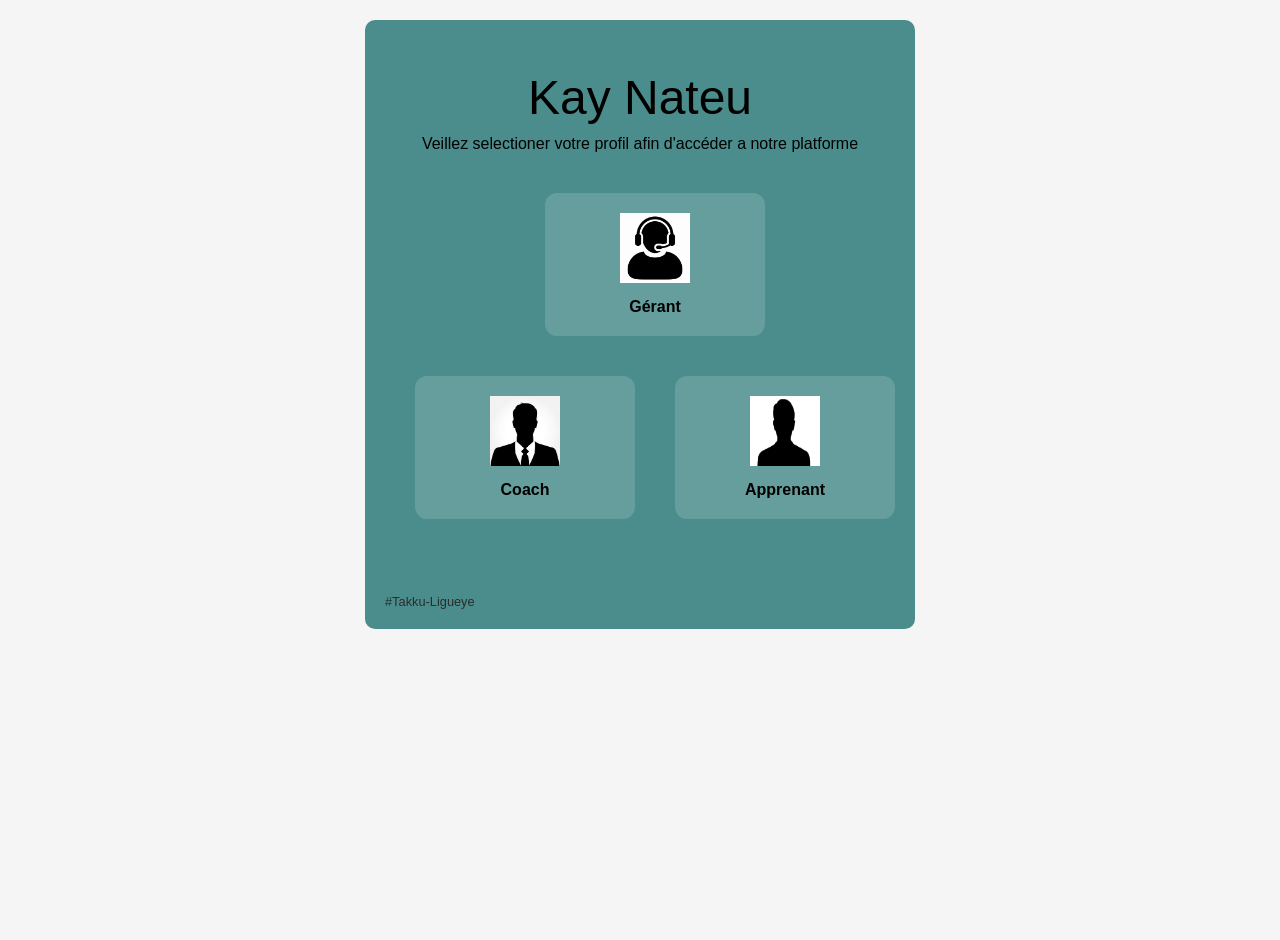
==== index.html @ 2c1ccbfb "Integration du project" ====
<!DOCTYPE html>
<html lang="fr">
<head>
    <meta charset="UTF-8">
    <meta name="viewport" content="width=device-width, initial-scale=1.0">
    <title>Kay Nateu - Accueil</title>
    <link rel="stylesheet" href="style.css">
</head>
<body>
    <section class="section section-profil">
        <div class="container-profil">
            <h1 class="logo">Kay Nateu</h1>
            <p class="description">Veillez selectioner votre profil afin d'accéder a notre platforme</p>
            
            <div class="choix-profils">
                <a href="authen.gerant.html" class="profil-item">
                    <img src="./images/gerant.jpg" alt="Gérant">
                    <span>Gérant</span>
                </a>
                <a href="authen.coach.html" class="profil-item">
                    <img src="./images/coach.jpg" alt="Coach">
                    <span>Coach</span>
                </a>
                <a href="authen.apprenant.html" class="profil-item">
                    <img src="./images/apprenant.jpg" alt="Apprenant">
                    <span>Apprenant</span>
                </a>
            </div>
            <span class="copyright">#Takku-Ligueye</span>
        </div>
    </section>
</body>
</html>
---- style.css ----
* {
    margin: 0;
    padding: 0;
}

body {
    font-family: 'Roboto', sans-serif;
    background-color: whitesmoke;
    color: #e0e0e0;
    margin: 0;
    display: flex;
    flex-direction: column;
    align-items: stretch;
    min-height: 100vh;
    padding: 20px;
}

.section {
    display: flex;
    width: 100%;
    max-width: 1200px;
    margin: 0 auto 50px;
}

/* --- Section 1 : Sélection du profil --- */
.container-profil {
    background-color: #4a8d8c;
    color: #000;
    padding: 50px;
    border-radius: 10px;
    text-align: center;
    position: relative;
    max-width: 900px;
    margin: 0 auto;
}

.logo {
    font-size: 3rem;
    font-weight: 300;
    margin-bottom: 10px;
}

.description {
    font-size: 1em;
    margin-bottom: 40px;
}

.choix-profils {
    display: grid;
    grid-template-columns: repeat(2, 1fr);
    justify-items: center;
    gap: 40px;
    margin-bottom: 60px;
    max-width: 450px;
    margin-left: auto;
    margin-right: auto;
}

.profil-item {
    display: flex;
    flex-direction: column;
    align-items: center;
    justify-content: center;
    text-decoration: none;
    color: #000;
    min-width: 180px;
    padding: 20px;
    border-radius: 12px;
    background: rgba(255,255,255,0.15);
}

.profil-item:nth-child(1) {
    grid-column: 1 / -1;
    justify-self: center;
    order: 1;
}

.profil-item:nth-child(2) {
    order: 2;
}

.profil-item:nth-child(3) {
    order: 3;
}

.profil-item img {
    width: 70px;
    height: 70px;
    margin-bottom: 15px;
}

.profil-item span {
    font-size: 1rem;
    font-weight: 600;
}

.copyright {
    position: absolute;
    bottom: 20px;
    left: 20px;
    color: #2c2c2c;
    font-size: 0.8em;
}

/* --- Section 2 : Authentification --- */
.container-auth {
    display: flex;
    flex-wrap: wrap;
    justify-content: center;
    gap: 30px;
}

.auth-card {
    background-color: #fff;
    color: #000;
    width: 340px;
    border-radius: 8px;
    overflow: hidden;
    box-shadow: 0 4px 8px rgba(0,0,0,0.2);
}

.card-header {
    background-color: #4a8d8c;
    color: #000;
    padding: 15px;
    text-align: center;
}

.logo-small {
    font-size: 1.5em;
    font-weight: 300;
    margin: 0;
}

.card-body {
    padding: 20px;
    display: flex;
    flex-direction: column;
    align-items: center;
}

.auth-icon {
    width: 60px;
    height: 60px;
    margin-bottom: 10px;
}

.auth-role {
    font-size: 1.1em;
    font-weight: bold;
    margin-bottom: 15px;
}

.form-instruction {
    font-size: 0.9em;
    color: #666;
    margin-bottom: 20px;
}

.form-group {
    width: 100%;
    margin-bottom: 15px;
}

.form-group input {
    width: calc(100% - 20px);
    padding: 10px;
    border: 1px solid #ccc;
    border-radius: 4px;
}

.form-check {
    display: flex;
    align-items: center;
    font-size: 0.8em;
}

.form-check input {
    width: auto;
    margin-right: 10px;
}

button {
    background-color: #4a8d8c;
    color: #000;
    border: none;
    padding: 10px 20px;
    border-radius: 4px;
    cursor: pointer;
    font-size: 1em;
    margin-top: 10px;
}

/* --- Section 3 : Tableaux de bord (Représentation schématique) --- */
.container-dashboard {
    display: flex;
    flex-wrap: wrap;
    justify-content: center;
    gap: 20px;
}

.dashboard-preview {
    background-color: #333;
    padding: 15px;
    border-radius: 8px;
    text-align: center;
}

.dashboard-preview h3 {
    margin-top: 0;
}

.note {
    text-align: center;
    font-size: 0.9em;
    color: #999;
}

/* --- Layout global des Tableaux de bord --- */
.dashboard-body {
    background-color: #2c2c2c;
    margin: 0;
    padding: 0;
    display: block;
    width: 100%;
}

.dash-nav {
    background-color: #4a8d8c;
    display: flex;
    justify-content: space-between;
    align-items: center;
    padding: 15px 30px;
    color: #000;
}

.dash-container {
    max-width: 1000px;
    margin: 20px auto;
    background-color: #b2c9c7;
    border-radius: 8px;
    padding: 25px;
    min-height: 80vh;
}

.dash-menu, .dash-menu-apprenant {
    display: flex;
    justify-content: space-between;
    gap: 10px;
    margin-bottom: 20px;
}

.dash-menu button, .dash-menu-apprenant button {
    background-color: #e0e0e0;
    color: #000;
    border: none;
    padding: 8px 10px;
    font-size: 0.8em;
    border-radius: 4px;
    flex: 1;
    cursor: pointer;
}

.dash-menu button.active, .dash-menu-apprenant button.active {
    background-color: #4a8d8c;
    font-weight: bold;
}

/* --- Spécificités Dashboard Gérant (Table) --- */
.dash-content table {
    width: 100%;
    border-collapse: collapse;
    background: #fff;
    color: #000;
    font-size: 0.9em;
}

.dash-content th, .dash-content td {
    border: 1px solid #ccc;
    padding: 8px;
    text-align: left;
}

.dash-content th {
    background-color: #e0e0e0;
}

/* --- Spécificités Dashboard Coach --- */
.coach-grid {
    display: flex;
    gap: 15px;
    margin-bottom: 15px;
}

.coach-card {
    flex: 1;
    background: transparent;
    display: flex;
    flex-direction: column;
    gap: 10px;
}

.card-placeholder-list {
    background: rgba(255,255,255,0.3);
    padding: 10px;
    border-radius: 6px;
    min-height: 150px;
    display: flex;
    flex-direction: column;
    gap: 10px;
}

.list-item-light {
    background-color: #c9dcda;
    height: 35px;
    border-radius: 4px;
}

.btn-coach-action {
    background-color: #4a8d8c;
    color: #000;
    border: 1px solid #3b6e6d;
    padding: 10px;
    border-radius: 6px;
    font-size: 0.85em;
    cursor: pointer;
    width: 100%;
}

.coach-footer-action {
    margin-top: 20px;
}

/* --- Spécificités Dashboard Apprenant --- */
.info-section-apprenant, .transactions-section {
    background: rgba(255, 255, 255, 0.4);
    border-radius: 8px;
    padding: 15px;
    margin-bottom: 15px;
}

.info-bubble, .section-title-bubble {
    background-color: #4a8d8c;
    color: #000;
    padding: 6px 15px;
    border-radius: 20px;
    display: inline-block;
    font-size: 0.85em;
    margin-bottom: 15px;
}

.transaction-list {
    display: flex;
    flex-direction: column;
    gap: 8px;
}

.transaction-item {
    background-color: #c9dcda;
    padding: 12px;
    border-radius: 6px;
    color: #000;
    font-size: 0.9em;
    border-left: 4px solid #4a8d8c;
}

@media (min-width: 900px) {
    .dash-container {
        padding: 30px;
    }

    .dashboard-body {
        padding: 20px;
    }

    .dash-nav {
        padding: 20px 40px;
    }

    .dash-menu button, .dash-menu-apprenant button {
        font-size: 0.9em;
        padding: 10px 16px;
    }
}
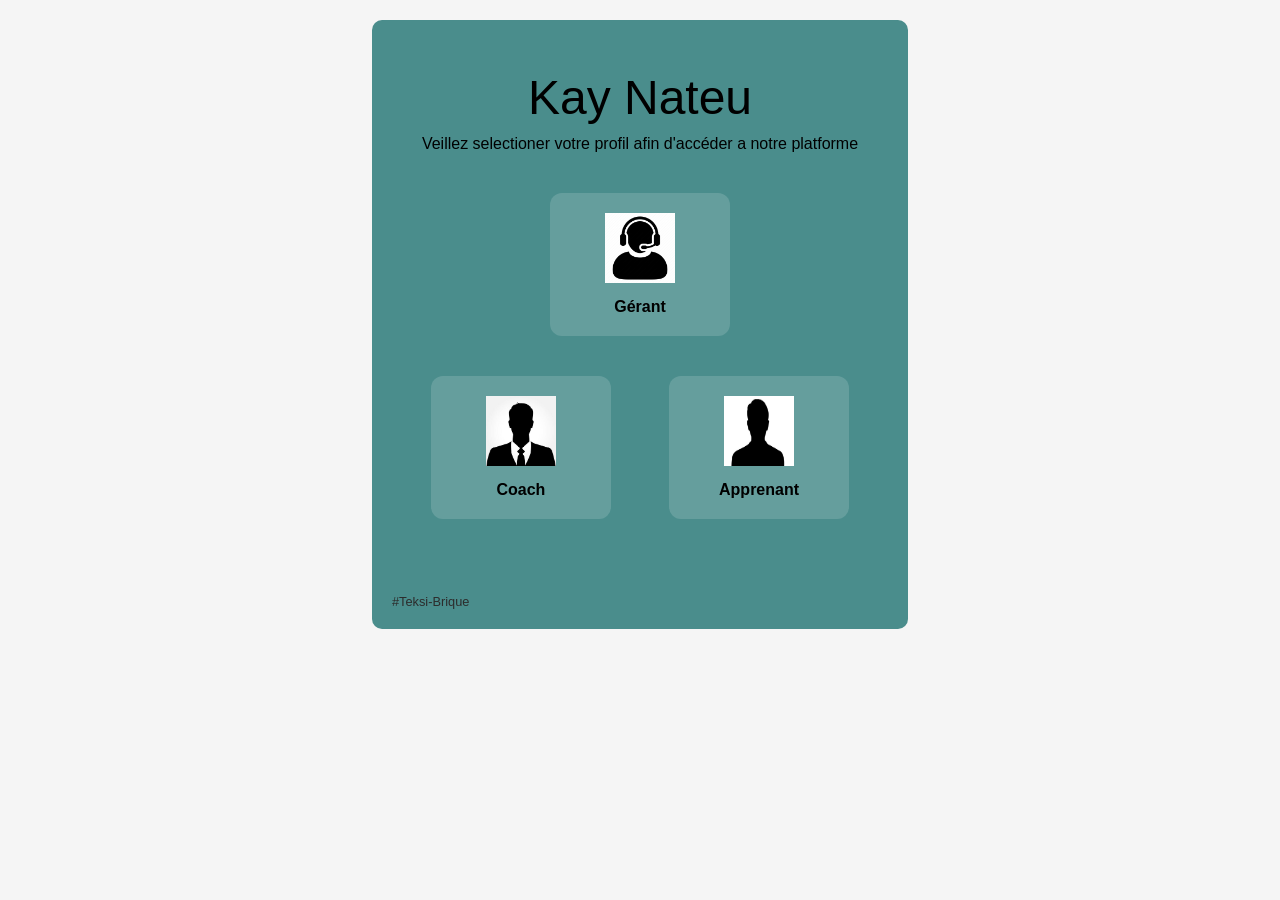
==== commit 3e390a3f: "Integration du maquete" ====
--- a/index.html
+++ b/index.html
@@ -27,7 +27,7 @@
                     <span>Apprenant</span>
                 </a>
             </div>
-            <span class="copyright">#Takku-Ligueye</span>
+            <span class="copyright">#Teksi-Brique</span>
         </div>
     </section>
 </body>
--- a/style.css
+++ b/style.css
@@ -1,6 +1,7 @@
 * {
     margin: 0;
     padding: 0;
+    box-sizing: border-box;
 }
 
 body {
@@ -113,7 +114,7 @@
 .auth-card {
     background-color: #fff;
     color: #000;
-    width: 340px;
+    width: 500px;
     border-radius: 8px;
     overflow: hidden;
     box-shadow: 0 4px 8px rgba(0,0,0,0.2);
@@ -122,14 +123,16 @@
 .card-header {
     background-color: #4a8d8c;
     color: #000;
-    padding: 15px;
+    padding: 40px;
     text-align: center;
 }
 
 .logo-small {
-    font-size: 1.5em;
+    font-size: 2em;
     font-weight: 300;
     margin: 0;
+    text-decoration: none;
+    color: #000;
 }
 
 .card-body {
@@ -159,13 +162,16 @@
 
 .form-group {
     width: 100%;
-    margin-bottom: 15px;
+    margin-bottom: 30px;
 }
 
 .form-group input {
-    width: calc(100% - 20px);
-    padding: 10px;
-    border: 1px solid #ccc;
+    width: calc(100% - 10px);
+    padding: 5px 20px;
+    font-size: 1.5rem;
+    border: none;
+    border-bottom: 1px solid black;
+    outline: none;
     border-radius: 4px;
 }
 
@@ -184,7 +190,8 @@
     background-color: #4a8d8c;
     color: #000;
     border: none;
-    padding: 10px 20px;
+    padding: 15px 40px;
+    margin-left: 70px;
     border-radius: 4px;
     cursor: pointer;
     font-size: 1em;
@@ -218,7 +225,7 @@
 
 /* --- Layout global des Tableaux de bord --- */
 .dashboard-body {
-    background-color: #2c2c2c;
+    background-color: whitesmoke;
     margin: 0;
     padding: 0;
     display: block;
@@ -231,11 +238,14 @@
     justify-content: space-between;
     align-items: center;
     padding: 15px 30px;
-    color: #000;
+    margin: -20px;
+    margin-bottom: 30px;
+    color: #000;
+    height: 100px;
 }
 
 .dash-container {
-    max-width: 1000px;
+    max-width: 1500px;
     margin: 20px auto;
     background-color: #b2c9c7;
     border-radius: 8px;
@@ -251,7 +261,7 @@
 }
 
 .dash-menu button, .dash-menu-apprenant button {
-    background-color: #e0e0e0;
+    background-color: transparent;
     color: #000;
     border: none;
     padding: 8px 10px;
@@ -262,7 +272,7 @@
 }
 
 .dash-menu button.active, .dash-menu-apprenant button.active {
-    background-color: #4a8d8c;
+    background-color: #73c7c6;
     font-weight: bold;
 }
 
@@ -364,6 +374,12 @@
     border-left: 4px solid #4a8d8c;
 }
 
+.authenti {
+    display: flex;
+    align-items: center;
+    justify-content: center;
+}
+
 @media (min-width: 900px) {
     .dash-container {
         padding: 30px;
@@ -382,3 +398,6 @@
         padding: 10px 16px;
     }
 }
+a {
+    text-decoration: none;
+}
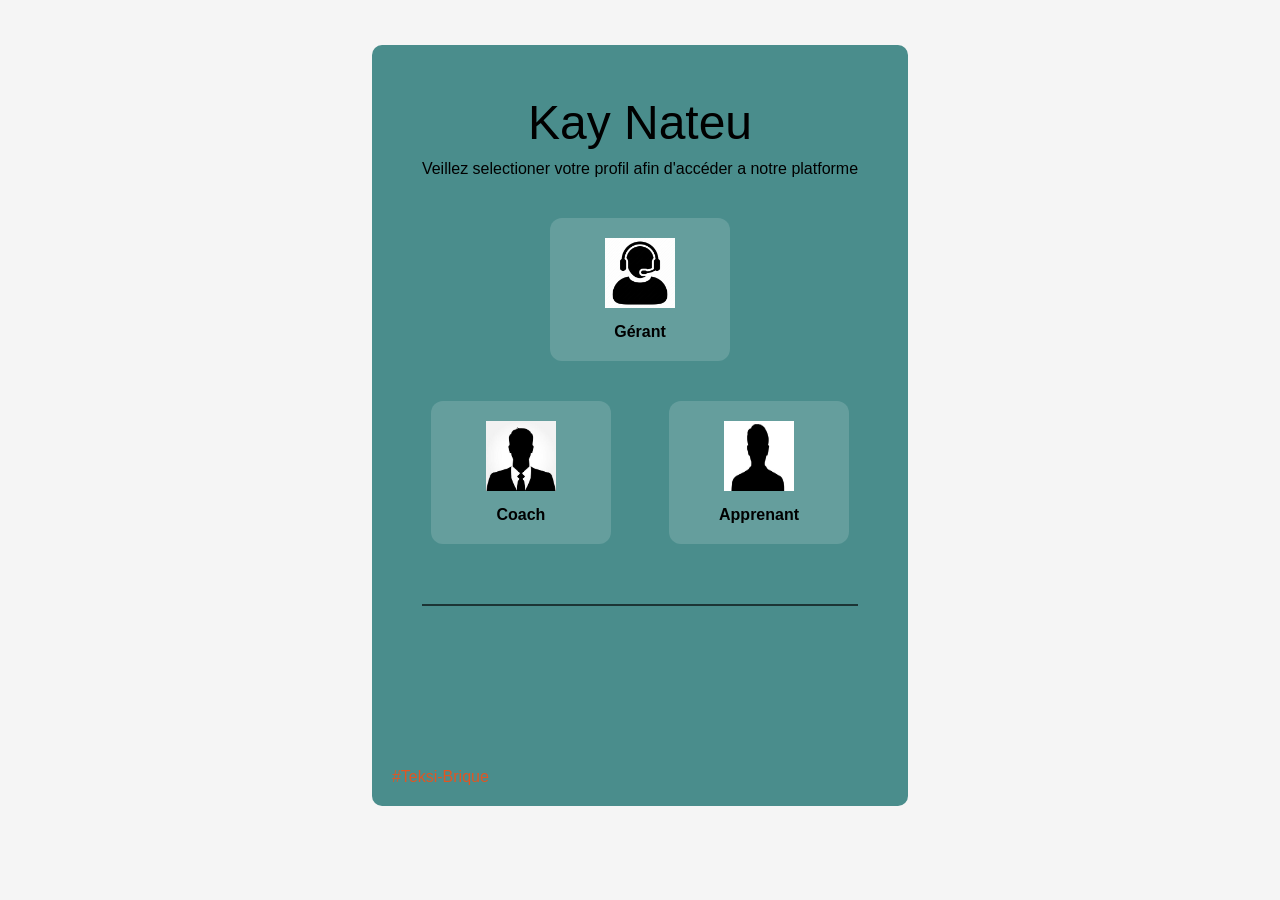
==== commit 340d2ce3: "Intégration html css" ====
--- a/index.html
+++ b/index.html
@@ -7,7 +7,7 @@
     <title>Kay Nateu - Accueil</title>
     <link rel="stylesheet" href="style.css">
 </head>
-<body>
+<body class="authenti">
     <section class="section section-profil">
         <div class="container-profil">
             <h1 class="logo">Kay Nateu</h1>
@@ -27,6 +27,7 @@
                     <span>Apprenant</span>
                 </a>
             </div>
+            <div class="br"></div>
             <span class="copyright">#Teksi-Brique</span>
         </div>
     </section>
--- a/style.css
+++ b/style.css
@@ -99,8 +99,8 @@
     position: absolute;
     bottom: 20px;
     left: 20px;
-    color: #2c2c2c;
-    font-size: 0.8em;
+    color: rgb(224, 86, 35);
+    font-size: 1rem;
 }
 
 /* --- Section 2 : Authentification --- */
@@ -400,4 +400,9 @@
 }
 a {
     text-decoration: none;
+}
+
+.br {
+    border: 1px solid rgba(0, 0, 0, 0.623);
+    margin-bottom: 150px;
 }
